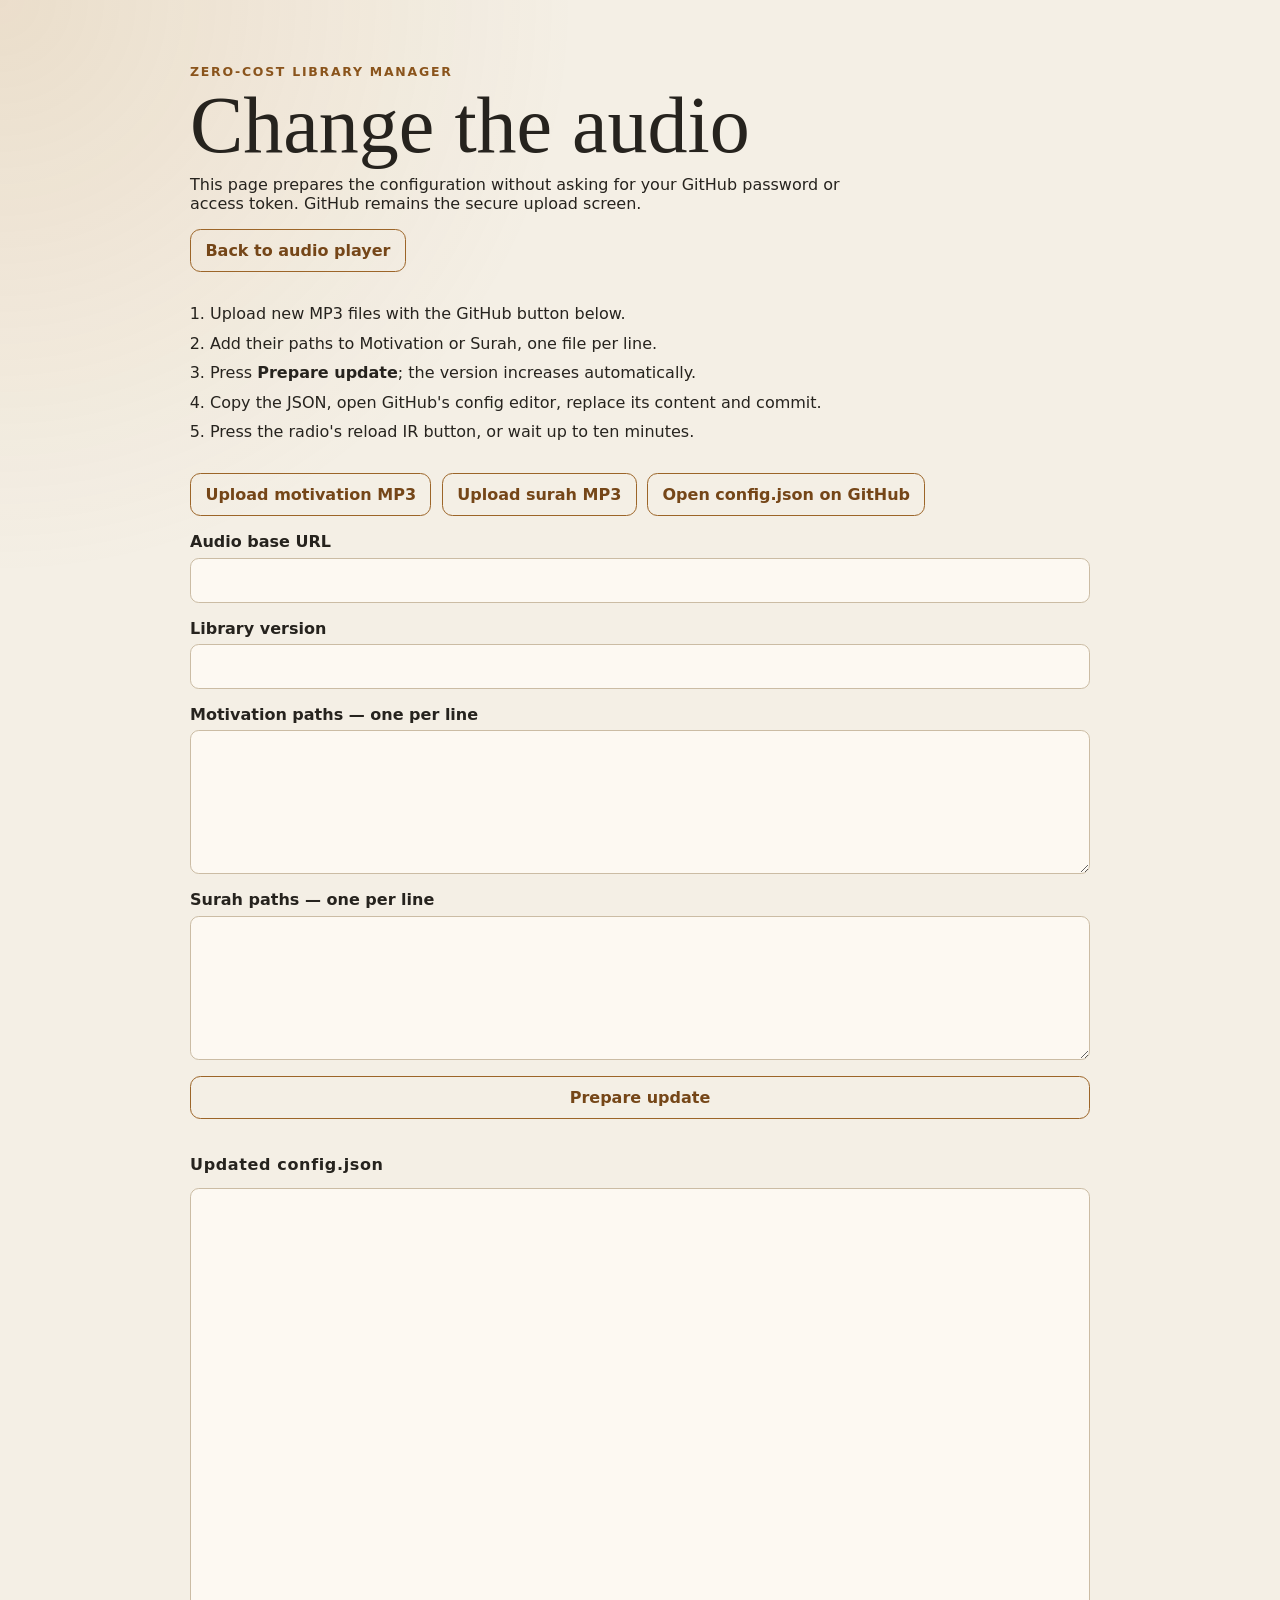
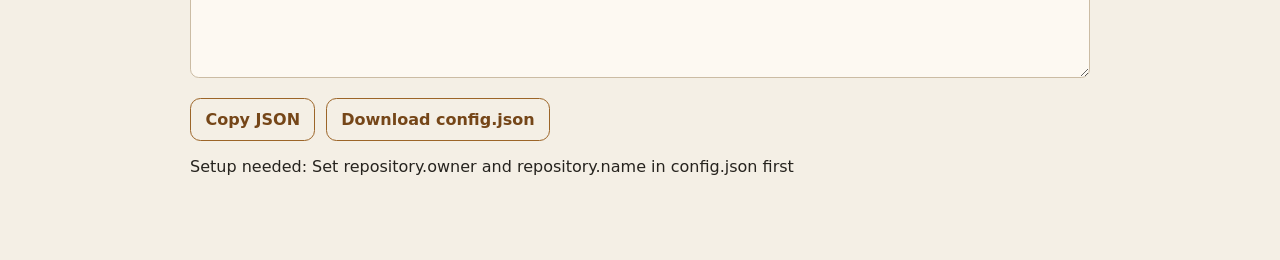
==== docs/manage.html @ 39cb0681 "Initial project upload" ====
<!doctype html>
<html lang="en">
  <head>
    <meta charset="utf-8">
    <meta name="viewport" content="width=device-width, initial-scale=1">
    <meta name="color-scheme" content="light dark">
    <title>Manage Talking Radio Audio</title>
    <link rel="stylesheet" href="styles.css">
  </head>
  <body>
    <main>
      <header>
        <p class="eyebrow">Zero-cost library manager</p>
        <h1>Change the audio</h1>
        <p>
          This page prepares the configuration without asking for your GitHub
          password or access token. GitHub remains the secure upload screen.
        </p>
        <a class="manage-link" href="index.html">Back to audio player</a>
      </header>

      <ol class="instructions">
        <li>Upload new MP3 files with the GitHub button below.</li>
        <li>Add their paths to Motivation or Surah, one file per line.</li>
        <li>Press <strong>Prepare update</strong>; the version increases automatically.</li>
        <li>Copy the JSON, open GitHub's config editor, replace its content and commit.</li>
        <li>Press the radio's reload IR button, or wait up to ten minutes.</li>
      </ol>

      <div class="actions">
        <a id="upload-motivation" class="action-link" href="#">Upload motivation MP3</a>
        <a id="upload-surah" class="action-link" href="#">Upload surah MP3</a>
        <a id="edit-config" class="action-link" href="#">Open config.json on GitHub</a>
      </div>

      <form id="library-form" class="editor-grid">
        <label>
          Audio base URL
          <input id="base-url" type="url" required>
        </label>
        <label>
          Library version
          <input id="version" type="number" min="1" step="1" required>
        </label>
        <label>
          Motivation paths — one per line
          <textarea id="motivation" spellcheck="false"></textarea>
        </label>
        <label>
          Surah paths — one per line
          <textarea id="surah" spellcheck="false"></textarea>
        </label>
        <button class="action-link" type="submit">Prepare update</button>
      </form>

      <section class="group" aria-labelledby="json-heading">
        <h2 id="json-heading">Updated config.json</h2>
        <textarea id="json-output" rows="22" readonly spellcheck="false"></textarea>
        <div class="actions">
          <button id="copy-json" class="action-link" type="button">Copy JSON</button>
          <button id="download-json" class="action-link" type="button">Download config.json</button>
        </div>
        <p id="manager-status" role="status">Loading current library…</p>
      </section>
    </main>
    <script src="manage.js"></script>
  </body>
</html>
---- docs/styles.css ----
:root {
  color-scheme: light dark;
  font-family: Inter, ui-sans-serif, system-ui, -apple-system, BlinkMacSystemFont,
    "Segoe UI", sans-serif;
  background: #f4efe5;
  color: #26231e;
}

* {
  box-sizing: border-box;
}

body {
  margin: 0;
  min-height: 100vh;
  background:
    radial-gradient(circle at top left, rgba(180, 118, 46, 0.14), transparent 36rem),
    #f4efe5;
}

main {
  width: min(900px, calc(100% - 2rem));
  margin: 0 auto;
  padding: 4rem 0 3rem;
}

header {
  max-width: 680px;
  margin-bottom: 2rem;
}

h1,
h2,
p {
  margin-top: 0;
}

h1 {
  margin-bottom: 0.75rem;
  font-family: Georgia, "Times New Roman", serif;
  font-size: clamp(2.5rem, 8vw, 5rem);
  font-weight: 500;
  line-height: 0.95;
}

h2 {
  font-size: 1rem;
  letter-spacing: 0.04em;
}

.eyebrow {
  margin-bottom: 0.5rem;
  color: #8a541c;
  font-size: 0.78rem;
  font-weight: 700;
  letter-spacing: 0.14em;
  text-transform: uppercase;
}

.player-panel {
  display: grid;
  grid-template-columns: 1fr minmax(260px, 420px);
  gap: 1.5rem;
  align-items: center;
  margin-bottom: 1.5rem;
  padding: 1.25rem;
  border: 1px solid #cbbca4;
  border-radius: 1rem;
  background: rgba(255, 252, 246, 0.82);
  box-shadow: 0 12px 40px rgba(70, 47, 20, 0.08);
}

#now-playing {
  margin-bottom: 0;
  font-weight: 650;
  overflow-wrap: anywhere;
}

audio {
  width: 100%;
}

#status {
  min-height: 1.5rem;
  color: #6a6257;
}

.group {
  margin: 2.25rem 0;
}

.track-list {
  display: grid;
  gap: 0.65rem;
  margin: 0;
  padding: 0;
  list-style: none;
}

.track-button {
  width: 100%;
  padding: 0.9rem 1rem;
  border: 1px solid #d8ccba;
  border-radius: 0.75rem;
  background: rgba(255, 252, 246, 0.62);
  color: inherit;
  font: inherit;
  text-align: left;
  overflow-wrap: anywhere;
}

.track-button:hover,
.track-button:focus-visible {
  border-color: #9c6528;
  background: #fffaf0;
}

.track-button[aria-current="true"] {
  border-color: #8a541c;
  background: #f1dfc1;
}

footer {
  margin-top: 3rem;
  padding-top: 1.25rem;
  border-top: 1px solid #cbbca4;
  color: #6a6257;
  font-size: 0.9rem;
}

code {
  color: #754618;
}

.manage-link,
.action-link,
button.action-link {
  display: inline-block;
  padding: 0.7rem 0.9rem;
  border: 1px solid #9c6528;
  border-radius: 0.65rem;
  background: transparent;
  color: #754618;
  font: inherit;
  font-weight: 650;
  text-decoration: none;
}

.manage-link:hover,
.manage-link:focus-visible,
.action-link:hover,
.action-link:focus-visible {
  background: #f1dfc1;
}

.editor-grid {
  display: grid;
  gap: 1rem;
}

.editor-grid label {
  display: grid;
  gap: 0.4rem;
  font-weight: 650;
}

.editor-grid input,
.editor-grid textarea {
  width: 100%;
  padding: 0.75rem;
  border: 1px solid #cbbca4;
  border-radius: 0.55rem;
  background: rgba(255, 252, 246, 0.82);
  color: inherit;
  font: inherit;
}

.editor-grid textarea {
  min-height: 9rem;
  resize: vertical;
}

#json-output {
  width: 100%;
  padding: 0.75rem;
  border: 1px solid #cbbca4;
  border-radius: 0.55rem;
  background: rgba(255, 252, 246, 0.82);
  color: inherit;
  font: 0.88rem/1.5 ui-monospace, SFMono-Regular, Consolas, monospace;
  resize: vertical;
}

.actions {
  display: flex;
  flex-wrap: wrap;
  gap: 0.65rem;
  margin: 1rem 0;
}

.instructions {
  margin: 2rem 0;
  padding-left: 1.25rem;
}

.instructions li {
  margin-bottom: 0.65rem;
}

@media (max-width: 650px) {
  main {
    padding-top: 2.5rem;
  }

  .player-panel {
    grid-template-columns: 1fr;
  }
}

@media (prefers-color-scheme: dark) {
  :root {
    background: #17140f;
    color: #eee6d9;
  }

  body {
    background:
      radial-gradient(circle at top left, rgba(194, 130, 59, 0.13), transparent 36rem),
      #17140f;
  }

  .eyebrow,
  code {
    color: #e1aa69;
  }

  .manage-link,
  .action-link,
  button.action-link {
    border-color: #d49a59;
    color: #e1aa69;
  }

  .manage-link:hover,
  .manage-link:focus-visible,
  .action-link:hover,
  .action-link:focus-visible {
    background: #49331e;
  }

  .editor-grid input,
  .editor-grid textarea,
  #json-output {
    border-color: #4a4034;
    background: rgba(39, 33, 26, 0.86);
  }

  .player-panel,
  .track-button {
    border-color: #4a4034;
    background: rgba(39, 33, 26, 0.86);
  }

  .track-button:hover,
  .track-button:focus-visible {
    border-color: #d49a59;
    background: #31281e;
  }

  .track-button[aria-current="true"] {
    border-color: #d49a59;
    background: #49331e;
  }

  #status,
  footer {
    color: #b9ad9d;
  }
}
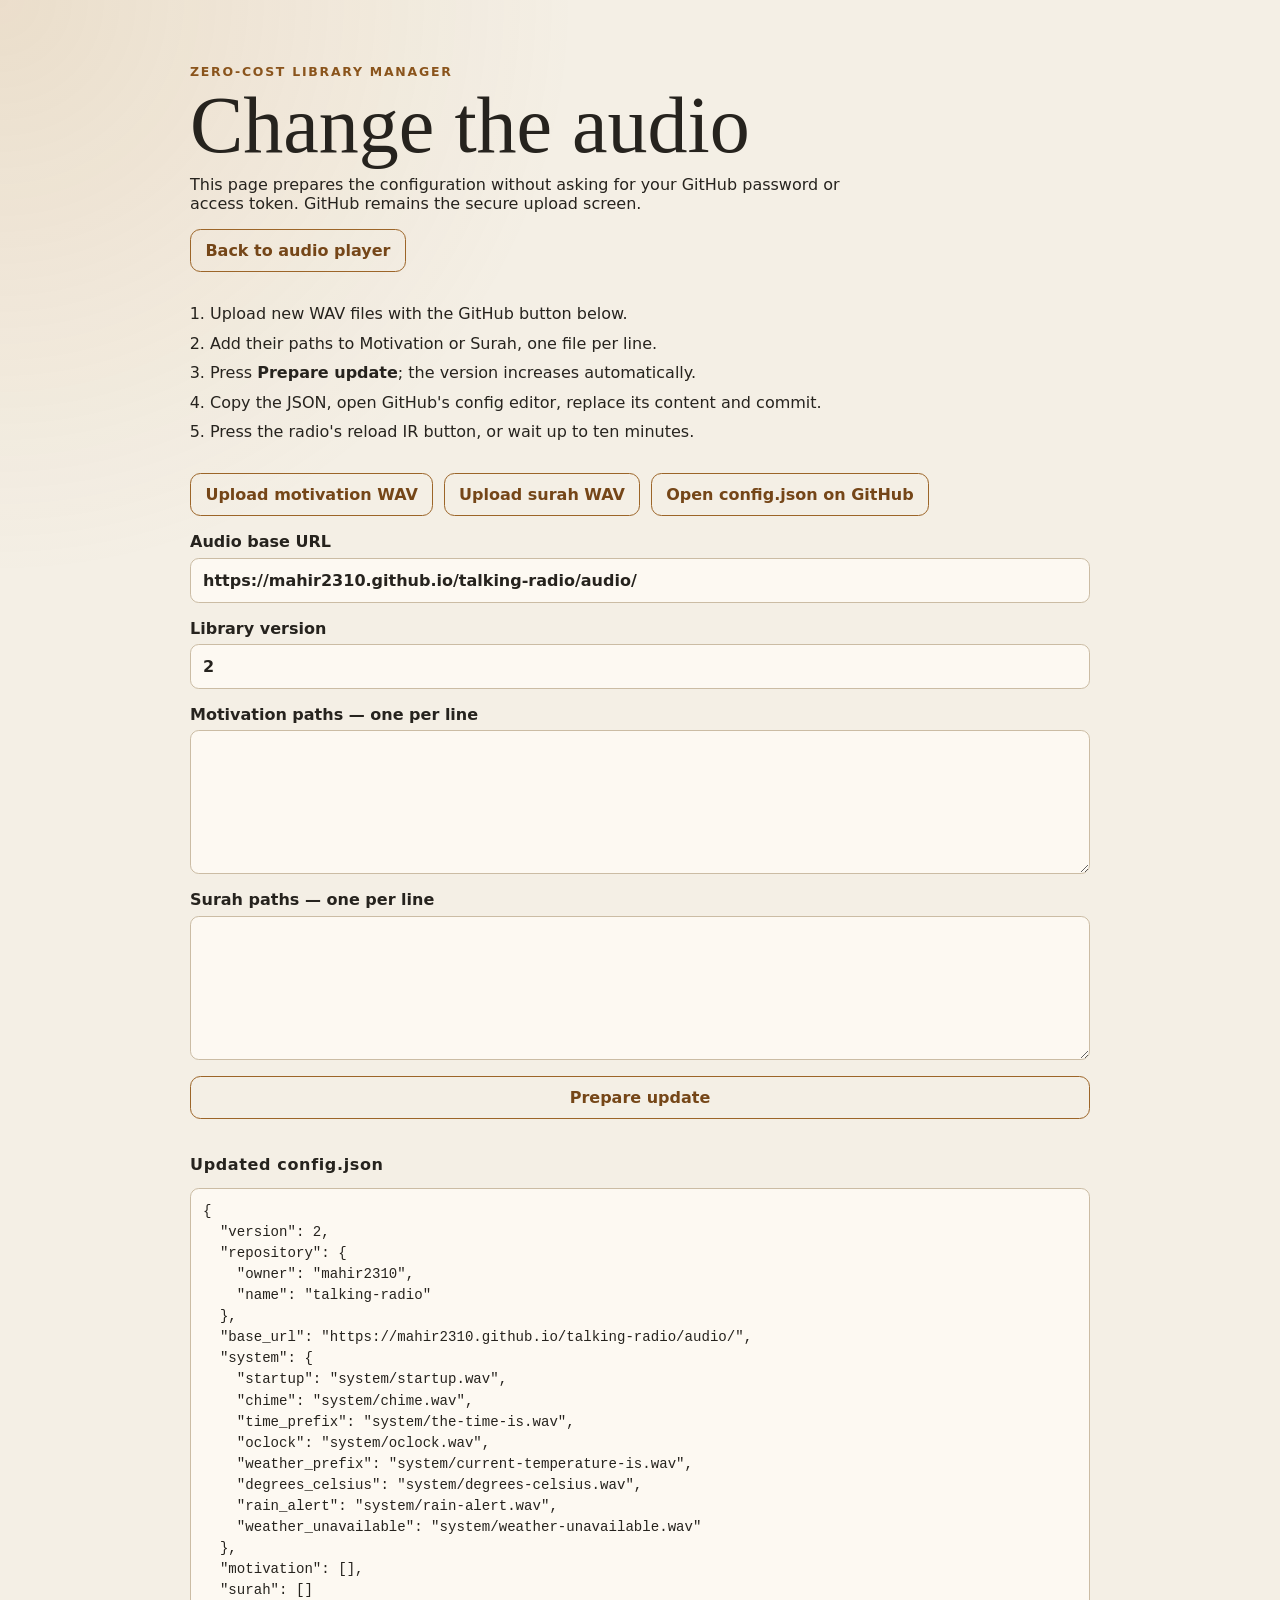
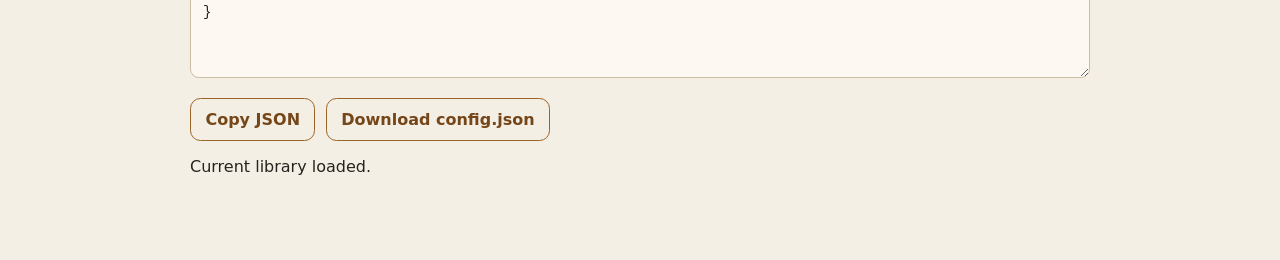
==== commit d1fb34ed: "Switch ESP8266 audio to WAV" ====
--- a/docs/manage.html
+++ b/docs/manage.html
@@ -20,7 +20,7 @@
       </header>
 
       <ol class="instructions">
-        <li>Upload new MP3 files with the GitHub button below.</li>
+        <li>Upload new WAV files with the GitHub button below.</li>
         <li>Add their paths to Motivation or Surah, one file per line.</li>
         <li>Press <strong>Prepare update</strong>; the version increases automatically.</li>
         <li>Copy the JSON, open GitHub's config editor, replace its content and commit.</li>
@@ -28,8 +28,8 @@
       </ol>
 
       <div class="actions">
-        <a id="upload-motivation" class="action-link" href="#">Upload motivation MP3</a>
-        <a id="upload-surah" class="action-link" href="#">Upload surah MP3</a>
+        <a id="upload-motivation" class="action-link" href="#">Upload motivation WAV</a>
+        <a id="upload-surah" class="action-link" href="#">Upload surah WAV</a>
         <a id="edit-config" class="action-link" href="#">Open config.json on GitHub</a>
       </div>
 
